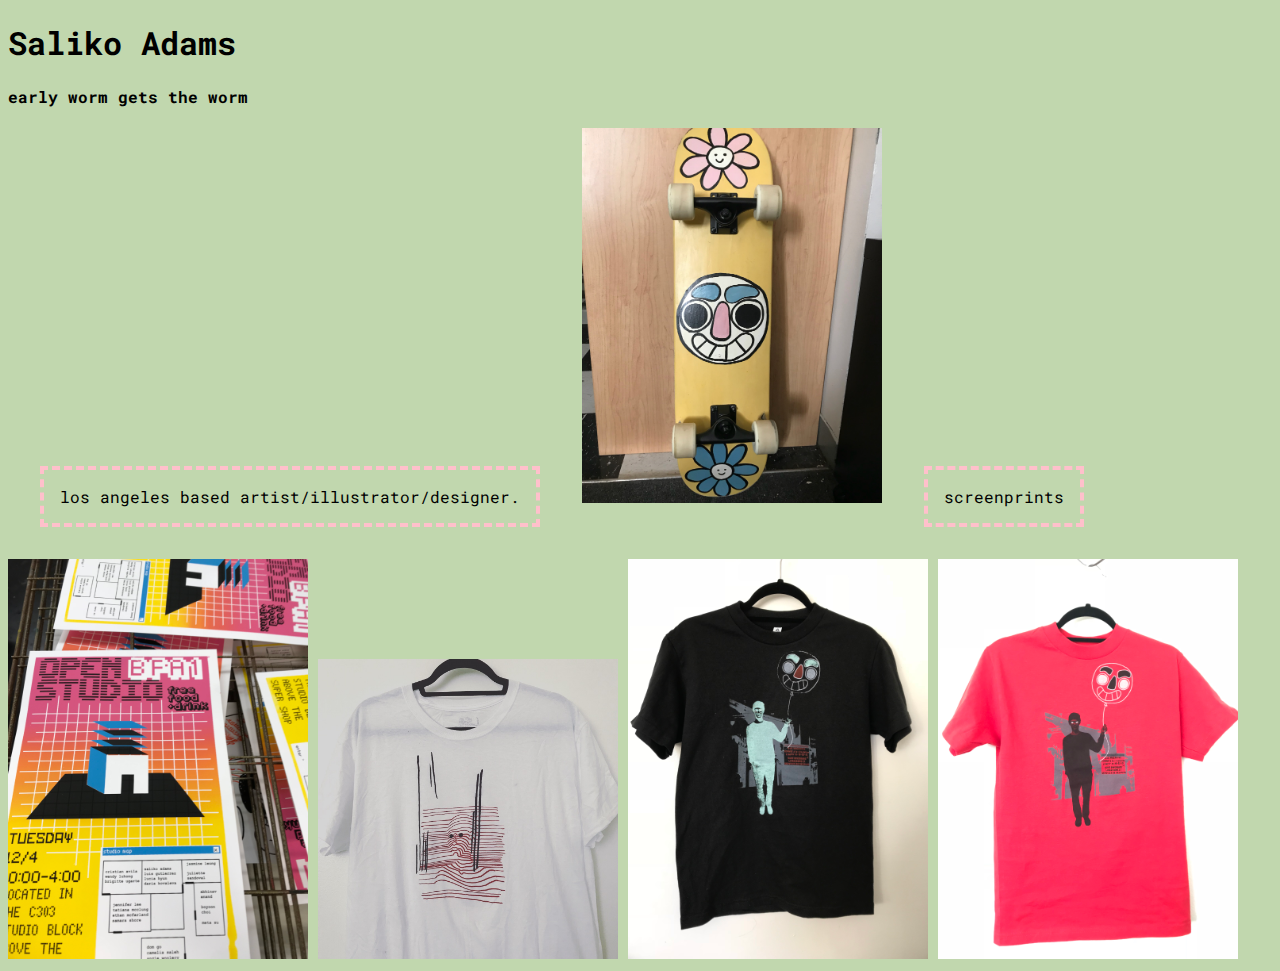
==== index.html @ 829f4da6 "cool stuff" ====
<!DOCTYPE html>

<html lang="en" dir="ltr">

<link rel="stylesheet" href="style.css">
<h1>Saliko Adams</h1>
<h4>early worm gets the worm</h4>

<p>los angeles based artist/illustrator/designer.</p>

<img src="assets/IMG_14.JPG" alt="HIBOI skateboard" width="300 px">

<body style="background-color:#C1D7AE;">




<p>screenprints</p>

<img src="assets/IMG_3024.JPG" alt="blend" width="300 px">

<img src="assets/IMG_3.JPG" alt="crosscontour" width="300 px">

<img src="assets/IMG_5.JPG" alt="blackvinny" width="300 px">

<img src="assets/IMG_7.JPG" alt="redvinny" width="300 px">
---- style.css ----
@import url('https://fonts.googleapis.com/css?family=Roboto+Mono');
body {
  font-family: 'Roboto Mono', monospace;

}

p {
  display: inline-block;
  border: 4px dashed pink;
  padding: 16px;
  margin: 32px;
}
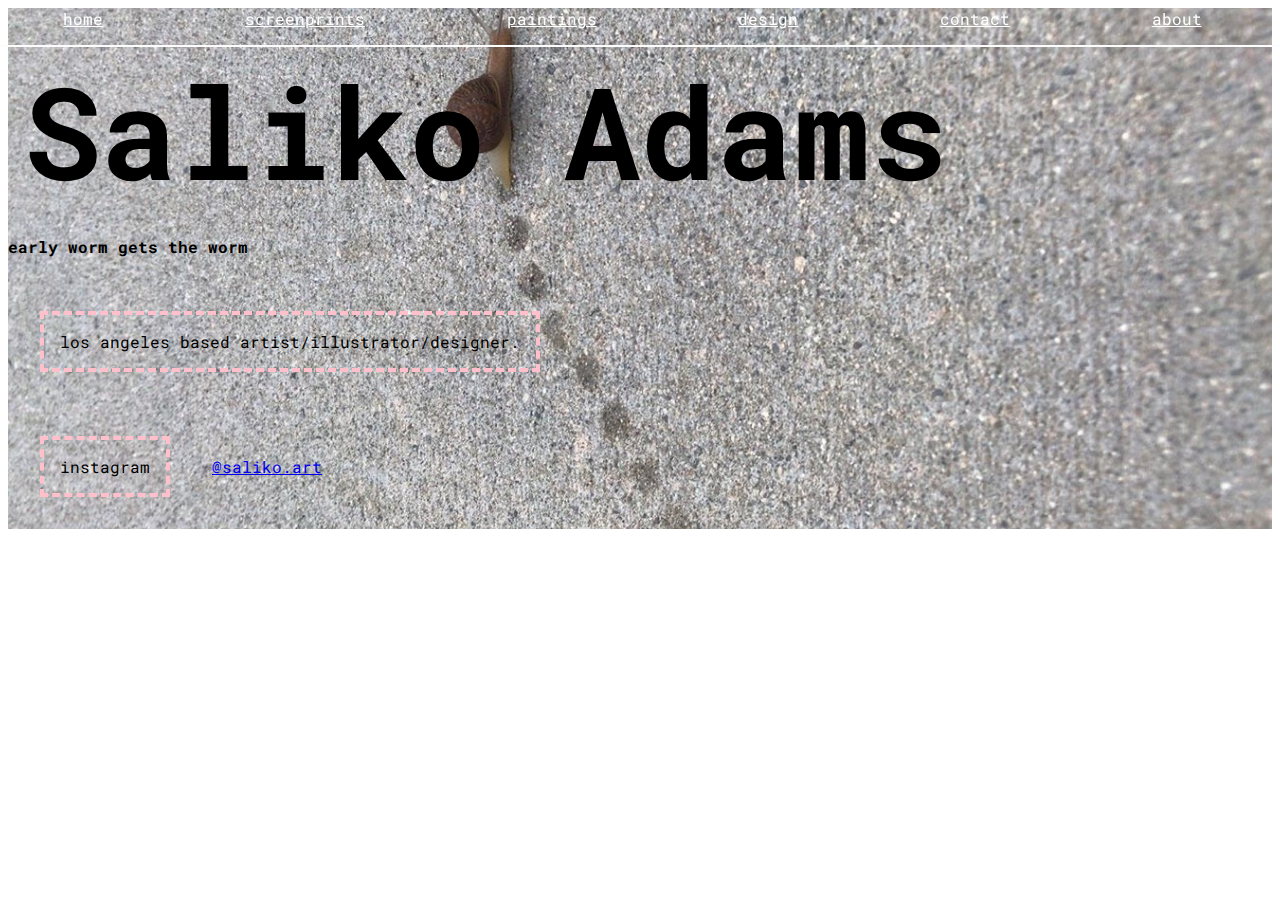
==== commit be6330d0: "new stuff" ====
--- a/index.html
+++ b/index.html
@@ -1,26 +1,42 @@
 <!DOCTYPE html>
 
 <html lang="en" dir="ltr">
+<body>
+  <head>
+    <title>Saliko Adams</title>
+    <link rel="stylesheet" href="style.css">
+  </head>
 
-<link rel="stylesheet" href="style.css">
-<h1>Saliko Adams</h1>
-<h4>early worm gets the worm</h4>
+  <body>
 
-<p>los angeles based artist/illustrator/designer.</p>
+    <div class="nav">
+      <a href="index.html">home</a>
+      <a href="screenprints.html">screenprints</a>
+      <a href="paintings.html">paintings</a>
+      <a href="design.html">design</a>
+      <a href="contact.html">contact</a>
+      <a href="about.html">about</a>
+    </div>
 
-<img src="assets/IMG_14.JPG" alt="HIBOI skateboard" width="300 px">
-
-<body style="background-color:#C1D7AE;">
+    <div id="home" class="page">
 
 
+      <h1>Saliko Adams</h1>
+      <h4>early worm gets the worm</h4>
+
+      <p>los angeles based artist/illustrator/designer.</p>
+
+      <div class="soc">
+
+        <p>instagram</p>
+        <a href="https://www.instagram.com/saliko.art/?hl=en" target='_blank'>@saliko.art</a>
+      </div>
+
+    </div>
 
 
-<p>screenprints</p>
+    <script src="jquery-3.3.1.min.js" charset="utf-8"></script>
+    <script src="home.js" charset="utf-8"></script>
 
-<img src="assets/IMG_3024.JPG" alt="blend" width="300 px">
-
-<img src="assets/IMG_3.JPG" alt="crosscontour" width="300 px">
-
-<img src="assets/IMG_5.JPG" alt="blackvinny" width="300 px">
-
-<img src="assets/IMG_7.JPG" alt="redvinny" width="300 px">
+  </body>
+</hmtl>
--- a/style.css
+++ b/style.css
@@ -1,7 +1,34 @@
 @import url('https://fonts.googleapis.com/css?family=Roboto+Mono');
+
 body {
   font-family: 'Roboto Mono', monospace;
+  color: white
+  margin: 0
+}
 
+.nav {
+  font-family: 'Roboto Mono', monospace;
+  position: fixed;
+  top: 0;
+  left: 0;
+  width: 100%;
+  display: flex;
+  justify-content: space-around;
+  padding-top: 8px;
+  padding-bottom: 16px;
+  border-bottom: 2px solid #fdfdfd;
+
+}
+
+
+.nav a{
+  margin-right: 15px;
+  color: white;
+}
+
+
+div {
+  margin: 0
 }
 
 p {
@@ -10,3 +37,70 @@
   padding: 16px;
   margin: 32px;
 }
+
+
+.images {
+  display: block;
+  max-width: 500px;
+  margin-left: auto;
+  margin-right: auto;
+  margin-bottom:20px;
+}
+
+
+
+.images img {
+  width: 500px;
+  margin: 32px 0;
+}
+
+.page {
+  padding-top: 22px;
+}
+#home {
+  background-image: url("assets/IMG_4378.JPG");
+  background-size: cover;
+  background-position: center;
+  display: block;
+  justify-content: space-around;
+  align-items: center;
+  margin: 0
+}
+
+
+
+#home h1 {
+  font-size: 8em;
+  margin: 16px;
+}
+
+#home h3 {
+  text-align: center;
+  margin: 0;
+}
+
+#home .slideshow-image {
+  width: 200px;
+  height: 200px;
+  background-image: url('assets/IMG_3.JPG');
+  background-size: cover;
+  background-position: center;
+  margin: 0 auto;
+}
+
+
+
+.paint {
+  display: block;
+  max-width: 500px;
+  margin-left: auto;
+  margin-right: auto;
+  margin-bottom:20px;
+}
+
+
+
+.paint img {
+  width: 500px;
+  margin: 32px 0;
+}
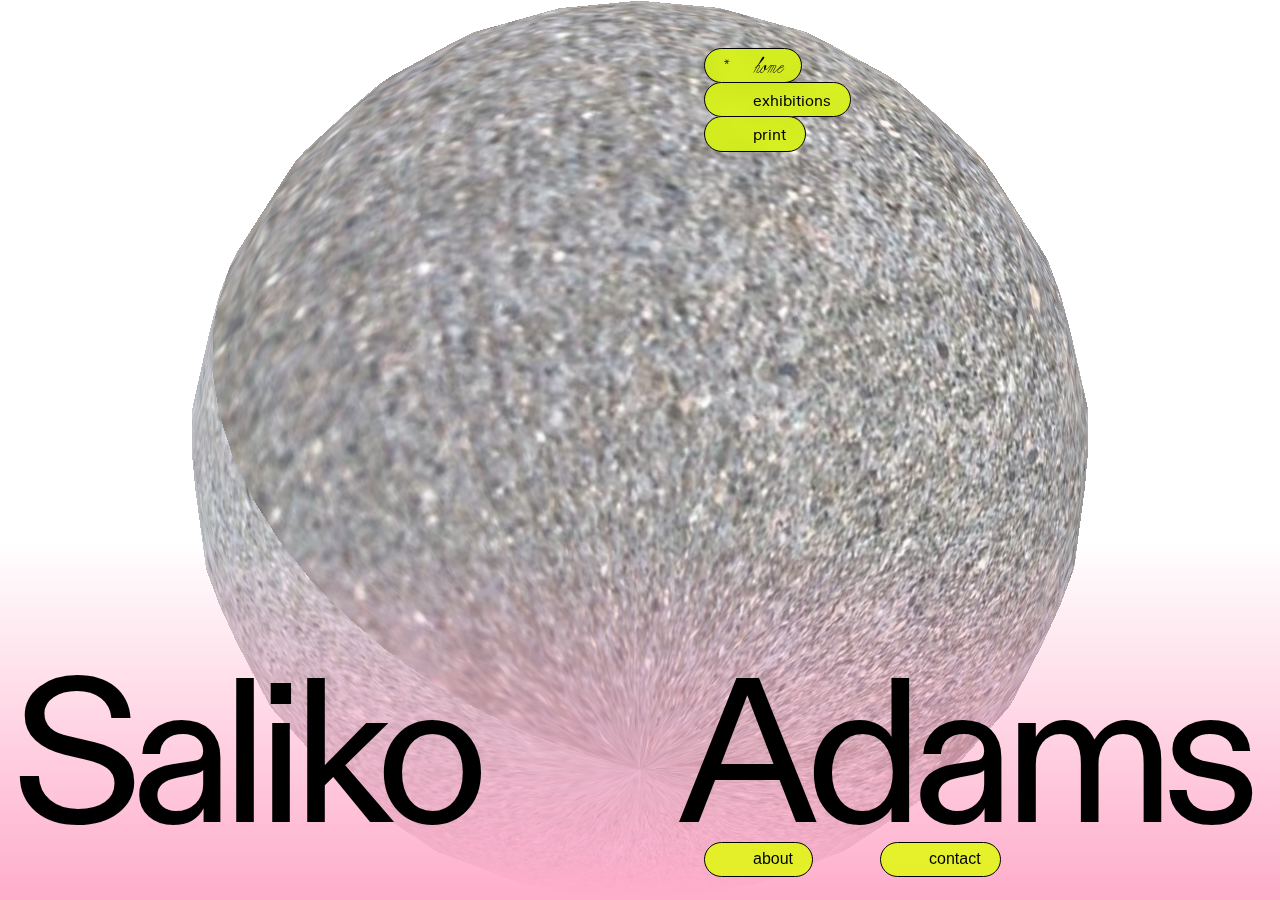
==== commit 406807ff: "addition" ====
--- a/index.html
+++ b/index.html
@@ -1,42 +1,59 @@
-<!DOCTYPE html>
+<html lang="en">
+<head>
 
-<html lang="en" dir="ltr">
+	<meta charset="utf-8">
+	<meta content="initial-scale=1.0,width=device-width" name="viewport">
+  <meta name="description" content="Saliko Adams - Los Angeles based artist, illustrator, printmaker, designer">
+	<link rel="icon" href="images/favicon.png">
+
+	<title>Saliko Adams</title>
+
+	<link href="css/reset.css" rel="stylesheet" type="text/css">
+	<link href="css/styles.css" rel="stylesheet" type="text/css">
+
+	<script src="https://ajax.googleapis.com/ajax/libs/jquery/3.5.1/jquery.min.js"></script>
+	<script src="js/base.js"></script>
+
+</head>
+
 <body>
-  <head>
-    <title>Saliko Adams</title>
-    <link rel="stylesheet" href="style.css">
-  </head>
 
-  <body>
+	<div class="outsideframe">
+		<!-- when user clicks outside of info popups, they close -->
+	</div>
 
-    <div class="nav">
-      <a href="index.html">home</a>
-      <a href="screenprints.html">screenprints</a>
-      <a href="paintings.html">paintings</a>
-      <a href="design.html">design</a>
-      <a href="contact.html">contact</a>
-      <a href="about.html">about</a>
-    </div>
+	<nav class="menu">
+		<a class="navbutton selected" href="index.html">home</a>
+		<a class="navbutton" href="exhibitions.html">exhibitions</a>
+		<a class="navbutton" href="print.html">print</a>
+	</nav>
 
-    <div id="home" class="page">
+	<nav class="bottom">
+		<button class="about" href="">about</button>
+		<button class="contact" href="#">contact</button>
+	</nav>
+
+<div class="name">
+	<h1>Saliko</h1>
+	<h1>Adams</h1>
+</div>
+
+<div class="aboutwindow">
+	<img class="aboutimage" src="images/saliko_bio.jpg" alt="A photo of Saliko Adams working in the CalArts Print Lab">
+	<p class="abouttext">Saliko Adams is an artist and printmaker based in Los Angeles, California. She started her career in arts education working in public programs at Armory Center for the Arts in Pasadena, and at Art Center College of Design. Her personal practice focuses on incorporating traditional printmaking techniques with painting, sculpture, and video. After earning her BFA at CalArts, Saliko has worked on numerous print and design projects for prominent contemporary artists as well as arts organizations like Frieze and East of Borneo. Saliko also maintains a multi-media studio practice outside printmaking, with her most recent project “P.P.E.” exhibited at Coaxial Arts Foundation. Currently, her work focuses on the ever-changing culture of sex, love and relationships in the context of a global pandemic.</p>
+</div>
+
+<div class="contactwindow">
+	<p class="contacttext">for business inquiries:</p>
+	<a class="contacttext" href="mailto:salikoadams@gmail.com">salikoadams@gmail.com</a>
+	<p class="contacttext"><br>on instagram:</p>
+	<a class="contacttext" href="https://www.instagram.com/saliko.art/">saliko.art</a>
+</div>
+
+<div class="gradient">
+</div>
+
+<script class="orb" type="module" src="js/orb.js"></script>
 
 
-      <h1>Saliko Adams</h1>
-      <h4>early worm gets the worm</h4>
-
-      <p>los angeles based artist/illustrator/designer.</p>
-
-      <div class="soc">
-
-        <p>instagram</p>
-        <a href="https://www.instagram.com/saliko.art/?hl=en" target='_blank'>@saliko.art</a>
-      </div>
-
-    </div>
-
-
-    <script src="jquery-3.3.1.min.js" charset="utf-8"></script>
-    <script src="home.js" charset="utf-8"></script>
-
-  </body>
-</hmtl>
+</body>
--- a/css/styles.css
+++ b/css/styles.css
@@ -0,0 +1,433 @@
+@font-face {
+  font-family: 'Diatype';
+  src: url('../fonts/abcdiatype-regular.woff2') format('woff2');
+}
+
+@font-face {
+  font-family: 'Louise';
+  src: url('../fonts/Louise-Regular.woff2') format('woff2');
+}
+
+@font-face {
+  font-family: 'Compagnon';
+  src: url('../fonts/Compagnon-Italic.woff2') format('woff2');
+}
+
+body {
+  font-family: 'Diatype', sans-serif;
+  font-size: 16px;
+}
+
+.orb {
+  position: fixed;
+  z-index: -999;
+  top: 0;
+}
+
+.outsideframe {
+  position: fixed;
+  width: 100%;
+  height: 100%;
+  background-color: rgba(0, 0, 0, 0);
+  z-index: 997;
+  cursor: crosshair;
+}
+
+.gradient {
+  position: fixed;
+  z-index: 0;
+  bottom: 0;
+  width: 100%;
+  height: 40%;
+  background: rgb(255,173,203);
+  background: linear-gradient(0deg, rgba(255,173,203,1) 0%, rgba(255,242,242,0) 100%);
+}
+
+.name {
+  font-family: 'Diatype', sans-serif;
+  display: flex;
+  flex-direction: row;
+  justify-content: space-between;
+  width: calc(100% - 2em);
+  position: fixed;
+  z-index: 997;
+  bottom: 1em;
+  pointer-events: none;
+  transition: 0.2s all;
+}
+
+.blur {
+  filter: blur(8px);
+  -webkit-filter: blur(8px);
+}
+
+@media only screen and (max-width: 70em) {
+  .name {
+    bottom: 3em;
+  }
+}
+
+@media only screen and (max-width: 35em) {
+  .name {
+    width: calc(100% - 1em);
+    bottom: 7em;
+  }
+}
+
+.name h1 {
+  font-size: 16vw;
+  letter-spacing: -1vw;
+  font-weight: regular;
+  margin-left: 12px;
+}
+
+.menu, .bottom {
+  z-index: 999;
+  display: flex;
+}
+
+.menu {
+  top: 3em;
+  left: 55%;
+  position: fixed;
+  flex-direction: column;
+  align-items: flex-start;
+}
+
+
+button.about, button.contact {
+  z-index: 999;
+  position: fixed;
+  bottom: 1.5em;
+}
+
+button.about {
+  left: 55%;
+}
+
+button.contact {
+  left: calc(65% + 3em);
+}
+
+@media only screen and (max-width: 62em) {
+  button.about, button.contact {
+    bottom: 2em;
+  }
+}
+
+/* reposition bottom buttons for mobile */
+@media only screen and (max-width: 35em) {
+  button.about {
+    bottom: calc(4em + 2px);
+    left: 55%;
+  }
+
+  button.contact {
+    bottom: 2em;
+    left: 55%;
+  }
+}
+
+/* +button reset? */
+.bottom button {
+  margin-right: 3em;
+  height: 2.2em;
+  color: black;
+  text-decoration: none;
+  border-radius: 20px;
+  margin-bottom: -1px;
+  transition: 0.1s padding;
+  font-size: 16px;
+  padding: 0.3em 1.2em 0.3em 3em;
+  background-color: rgba(223, 255, 0, 0.8);
+  border: 1px solid black;
+}
+
+.bottom button:hover {
+  color: blue;
+  padding: 0.3em 3em 0.3em 3em;
+  font-family: 'Louise', serif;
+  cursor: pointer;
+}
+
+.bottom button.clicked {
+  font-family: 'Louise', serif;
+  border: 1px solid black;
+}
+
+.bottom button.clicked::before {
+  position: absolute;
+  content: "*";
+  left: 1em;
+  line-height: 1.4;
+}
+
+a.navbutton {
+  padding: 0.3em 1.2em 0.3em 3em;
+  background-color: rgba(223, 255, 0, 0.8);
+  border: 1px solid black;
+  border-radius: 20px;
+  text-decoration: none;
+  margin-bottom: -1px;
+  color: black;
+  height: 2.2em;
+  transition: 0.1s all;
+  backdrop-filter: blur(10px);
+  -webkit-backdrop-filter: blur(10px);
+}
+
+a.navbutton:hover {
+  color: blue;
+  font-family: 'Louise', serif;
+  padding: 0.3em 3em 0.3em 3em;
+}
+
+.selected {
+  font-family: 'Louise', serif;
+}
+
+.selected::before {
+  position: absolute;
+  content: "*";
+  left: 1em;
+  line-height: 1.4;
+}
+
+
+
+/* popup info windows */
+
+.aboutwindow, .contactwindow {
+  display: none;
+  position: fixed;
+  bottom: 3.6em;
+  z-index: 999;
+  max-height: 75vh;
+  max-width: 35vw;
+  padding: 2em 3em;
+  background-color: rgba(223, 255, 0, 0.8);
+  backdrop-filter: blur(10px);
+  -webkit-backdrop-filter: blur(10px);
+  border: 1px solid black;
+  border-radius: 20px;
+  overflow: scroll;
+}
+
+.aboutwindow {
+  left: 55%;
+}
+
+.contactwindow {
+  left: calc(65% + 3em);
+}
+
+@media only screen and (max-width: 55em) {
+  .aboutwindow, .contactwindow {
+    max-height: 70vh;
+    max-width: 50vw;
+  }
+
+  .aboutwindow {
+    left: calc(50% - 1.5em);
+  }
+
+  .contactwindow {
+    left: calc(65% - 1.5em);
+  }
+}
+
+@media only screen and (max-width: 62em) {
+  .aboutwindow, .contactwindow {
+    bottom: 4.1em;
+  }
+}
+
+@media only screen and (max-width: 35em) {
+  .aboutwindow, .contactwindow {
+    max-height: 60vh;
+    max-width: calc(100vw - 2em);
+  }
+
+  .aboutwindow {
+    left: 1em;
+    bottom: calc(6em + 3px);
+  }
+
+  .contactwindow {
+    left: auto;
+    right: 1em;
+    bottom: calc(4em + 1px);
+  }
+}
+
+a.contacttext {
+  text-decoration: none;
+  color: blue;
+}
+
+a.contacttext::after {
+  margin-left: 0.2em;
+  content: "→";
+}
+
+.aboutimage {
+  max-width: 100%;
+  border: 1px solid black;
+  margin-bottom: 1em;
+}
+
+
+
+/* work pages*/
+
+.workwrapper {
+  position: fixed;
+  display: flex;
+  flex-direction: column;
+  width: 100%;
+  height: 100%;
+  overflow-y: scroll;
+  z-index: 997;
+}
+
+.projectwrapper:first-child {
+  margin-top: 8em;
+}
+
+.projectwrapper {
+  margin-top: 10em;
+}
+
+.projectwrapper:last-child {
+  margin-bottom: 12em;
+}
+
+@media only screen and (max-width: 35em) {
+  .projectwrapper {
+    margin-top: 6em;
+  }
+
+  .projectwrapper:first-child {
+    margin-top: 12em;
+  }
+}
+
+.projectrow {
+  display: flex;
+  flex-direction: row;
+  align-items: flex-start;
+  justify-content: flex-end;
+  margin: 0 2em 0 2em;
+}
+
+@media only screen and (max-width: 35em) {
+  .projectrow {
+    flex-direction: column;
+    margin: 0 1em;
+  }
+}
+
+.left {
+  width: 40%;
+}
+
+.right {
+  width: 60%;
+  display: flex;
+  flex-direction: row;
+}
+
+@media only screen and (max-width: 35em) {
+  .left {
+    width: 100%;
+  }
+
+  .right {
+    width: 100%;
+    flex-direction: column;
+  }
+}
+
+.imagestack {
+  width: 100%;
+}
+
+.projectimg {
+  border: 1px solid black;
+  width: 100%;
+  margin-bottom: 1em;
+}
+
+video:hover {
+  cursor: pointer;
+}
+
+img.projectimg:hover {
+  border: 1px solid blue;
+  cursor: zoom-in;
+}
+
+.embed {
+  height: 40em;
+}
+
+.projecttitle {
+  margin-bottom: 1em;
+}
+
+.projecttext {
+  margin-bottom: 0.5em;
+  margin-right: 2em;
+}
+
+.date {
+  min-width: 2em;
+  max-width: 2em;
+}
+
+@media only screen and (max-width: 35em) {
+  .date {
+    margin-bottom: 1.5em;
+  }
+}
+
+.projectrow a {
+  color: blue;
+  text-decoration: none;
+}
+
+.projectrow a::after {
+  margin-left: 0.2em;
+  content: "→";
+}
+
+
+
+/* lightbox */
+
+#lightbox {
+  position: fixed;
+  width: 100vw;
+  height: 100vh;
+  z-index: 1001;
+  backdrop-filter: blur(30px);
+  -webkit-backdrop-filter: blur(30px);
+}
+
+#lightbox img {
+  margin-top: 50vh;
+  margin-left: 50%;
+  transform: translate(-50%, -50%);
+  max-width: calc(100vw - 3em);
+  max-height: calc(100vh - 3em);
+  border: 1px solid black;
+}
+
+@media only screen and (max-width: 35em) {
+  #lightbox img {
+    max-width: calc(100vw - 1em);
+    max-height: auto;
+    margin-top: calc(50vh - 1.5em);
+    transform: translate(-50%, -50%);
+  }
+}
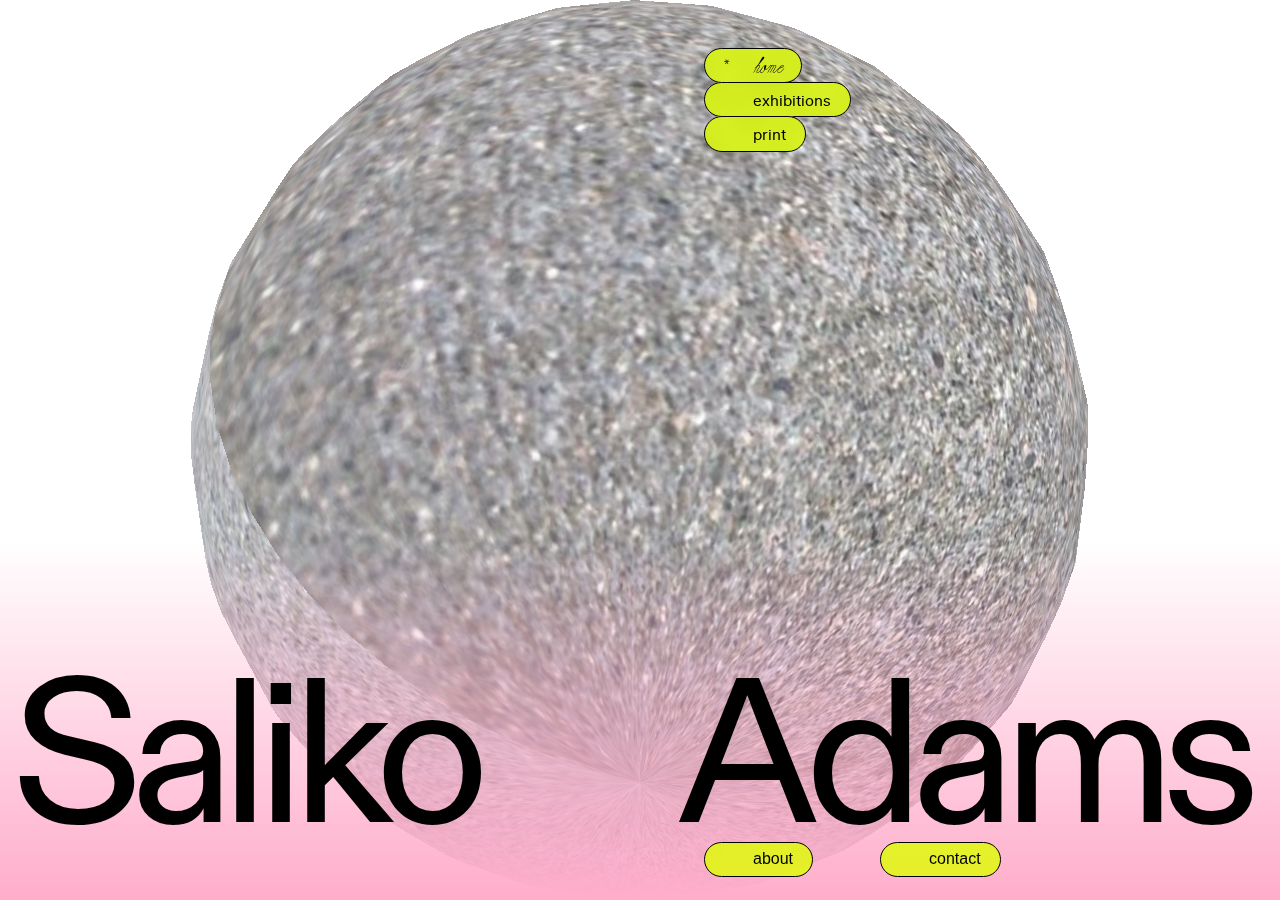
==== commit 80843d4f: "Update index.html" ====
--- a/index.html
+++ b/index.html
@@ -3,7 +3,7 @@
 
 	<meta charset="utf-8">
 	<meta content="initial-scale=1.0,width=device-width" name="viewport">
-  <meta name="description" content="Saliko Adams - Los Angeles based artist, illustrator, printmaker, designer">
+  	<meta name="description" content="Saliko Adams - Los Angeles based artist, illustrator, printmaker, designer">
 	<link rel="icon" href="images/favicon.png">
 
 	<title>Saliko Adams</title>
